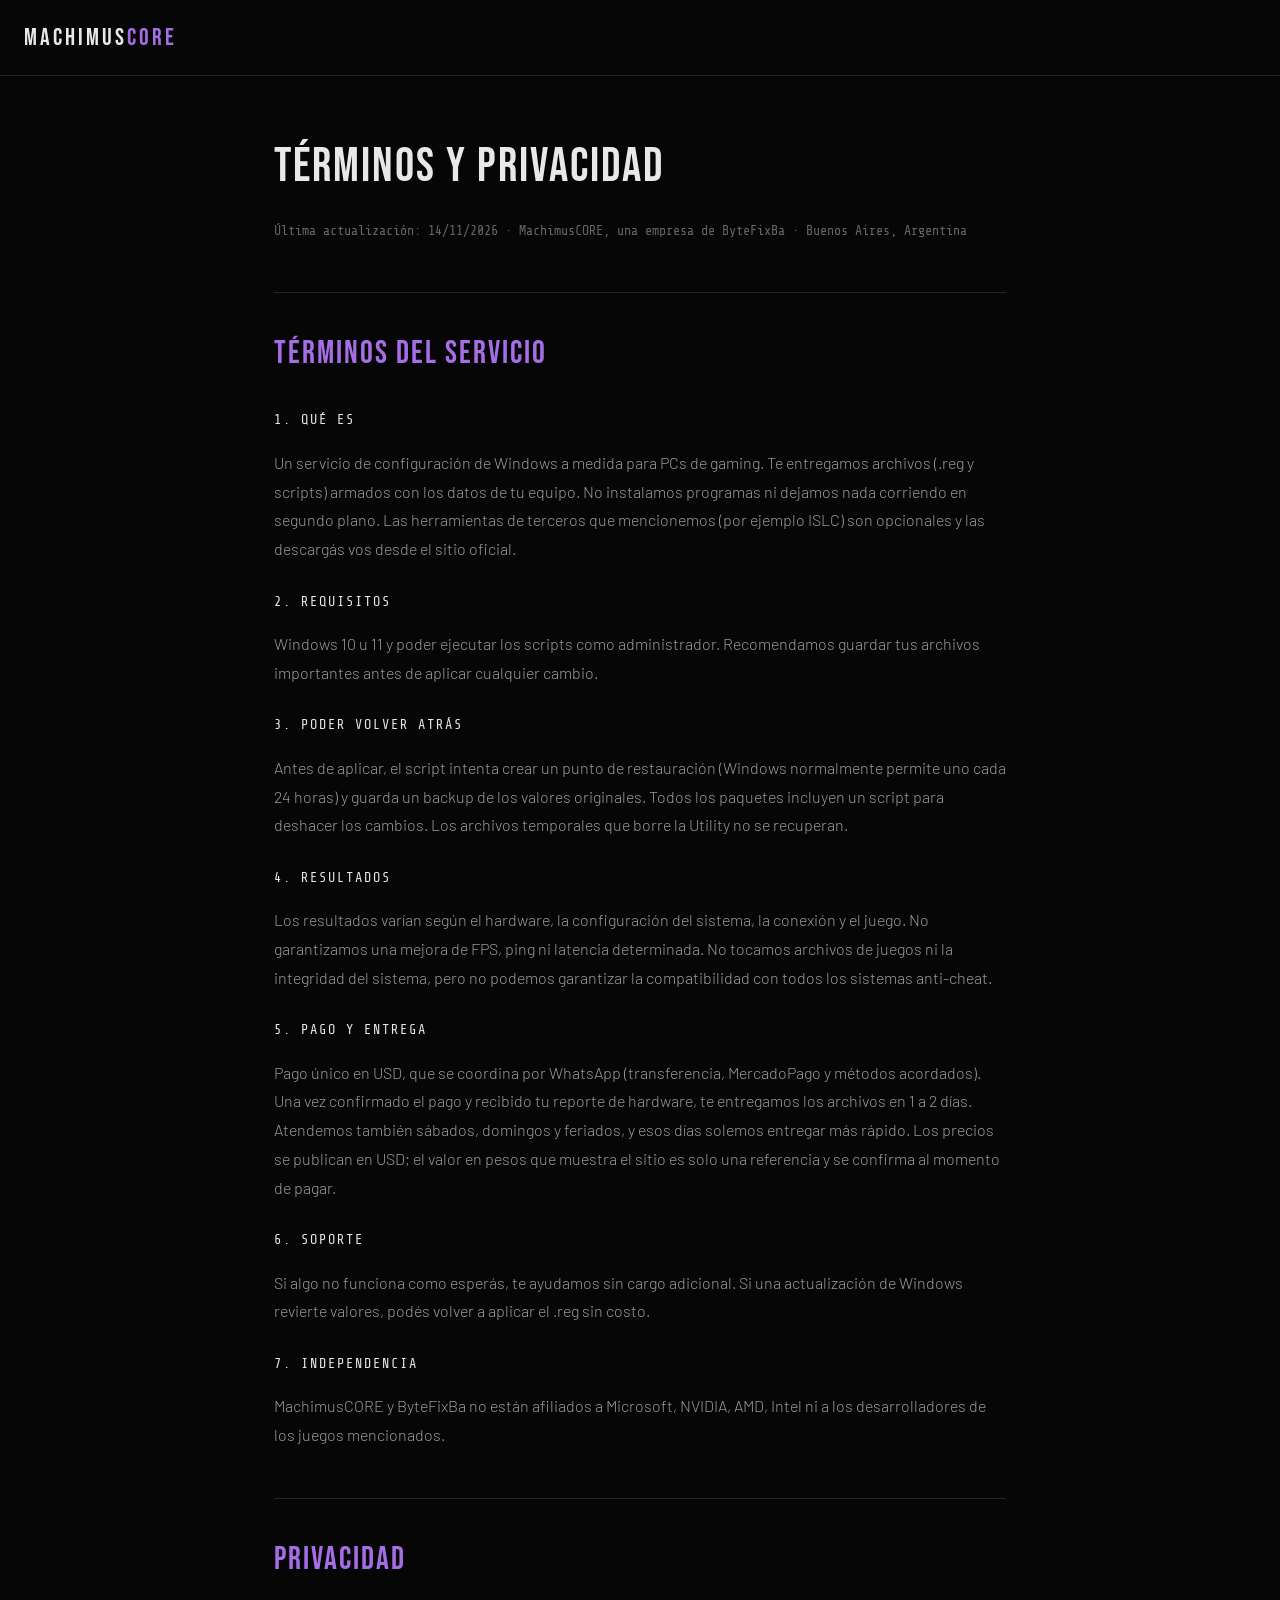
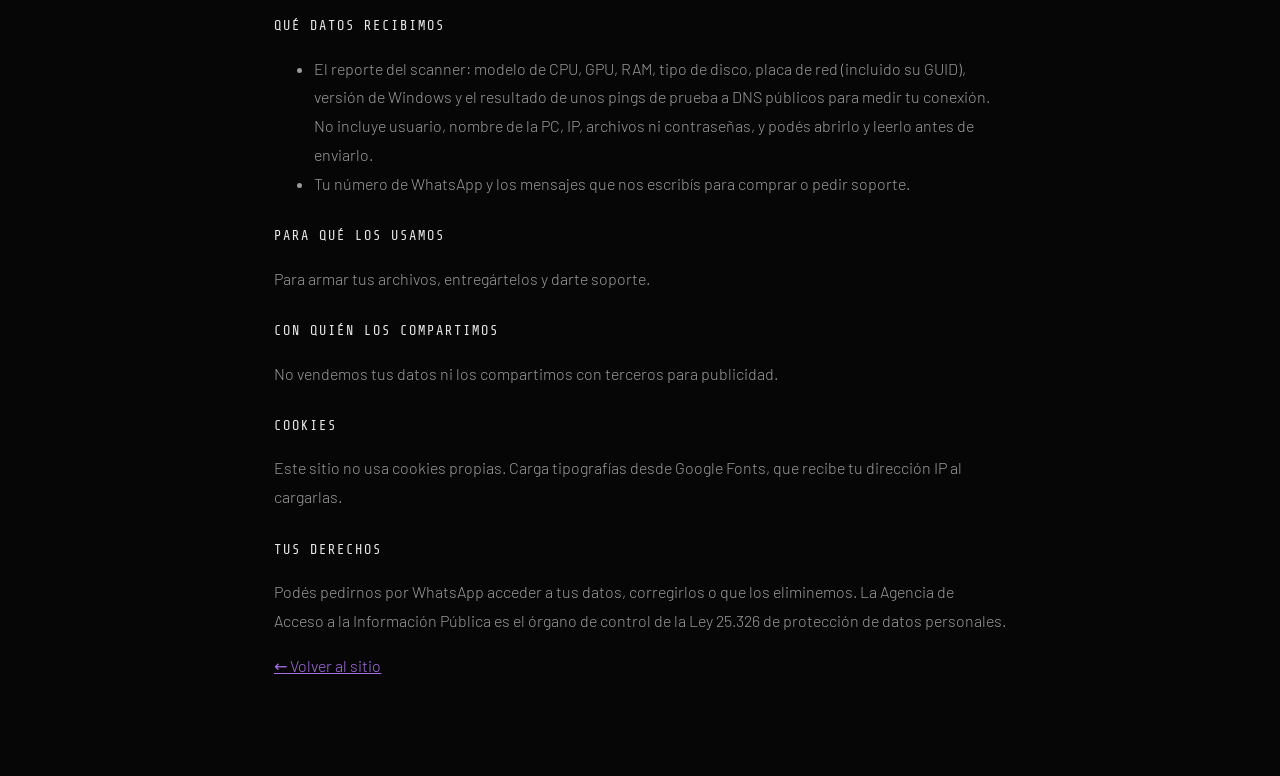
==== legal.html @ 86c82e66 "Add files via upload" ====
<!DOCTYPE html>
<html lang="es"><head><meta charset="UTF-8"><meta name="viewport" content="width=device-width, initial-scale=1">
<title>Términos y privacidad – MachimusCORE, una empresa de ByteFixBa</title>
<meta name="robots" content="index,follow">
<link rel="icon" type="image/png" href="assets/img/favicon.png">
<link href="https://fonts.googleapis.com/css2?family=Bebas+Neue&family=Share+Tech+Mono&family=Barlow:wght@300;400;600;700&display=swap" rel="stylesheet">
<style>
:root{--black:#060606;--surface:#101010;--text:#e8e8e8;--text-muted:#9a9a9a;--red:#e0151b;--violet:#a66ee6;--border:#232323;--font-display:'Bebas Neue',Impact,sans-serif;--font-body:'Barlow',system-ui,sans-serif;--font-mono:'Share Tech Mono',monospace}
*{box-sizing:border-box}body{margin:0;background:var(--black);color:var(--text);font-family:var(--font-body);line-height:1.8;font-weight:300}
header{border-bottom:1px solid var(--border);padding:1rem 1.5rem}header a{color:var(--text);text-decoration:none;font-family:var(--font-display);font-size:1.5rem;letter-spacing:3px}header b{font-weight:400;color:var(--violet)}
main{max-width:780px;margin:0 auto;padding:3rem 1.5rem 5rem}
h1{font-family:var(--font-display);font-size:3rem;letter-spacing:2px;font-weight:400;margin:0 0 .3rem}
h2{font-family:var(--font-display);font-size:2rem;letter-spacing:2px;font-weight:400;color:var(--violet);margin:3rem 0 .6rem;border-top:1px solid var(--border);padding-top:2rem}
h3{font-family:var(--font-mono);font-size:.85rem;letter-spacing:2px;text-transform:uppercase;color:var(--text);font-weight:400;margin:1.6rem 0 .3rem}
p,li{color:var(--text-muted)}a{color:var(--violet)}small{color:#666;font-family:var(--font-mono)}
</style></head><body>
<header><a href="index.html">MACHIMUS<b>CORE</b></a></header>
<main>
<h1>Términos y privacidad</h1>
<small>Última actualización: 14/11/2026 · MachimusCORE, una empresa de ByteFixBa · Buenos Aires, Argentina</small>

<h2 id="terminos">Términos del servicio</h2>
<h3>1. Qué es</h3>
<p>Un servicio de configuración de Windows a medida para PCs de gaming. Te entregamos archivos (.reg y scripts) armados con los datos de tu equipo. No instalamos programas ni dejamos nada corriendo en segundo plano. Las herramientas de terceros que mencionemos (por ejemplo ISLC) son opcionales y las descargás vos desde el sitio oficial.</p>
<h3>2. Requisitos</h3>
<p>Windows 10 u 11 y poder ejecutar los scripts como administrador. Recomendamos guardar tus archivos importantes antes de aplicar cualquier cambio.</p>
<h3>3. Poder volver atrás</h3>
<p>Antes de aplicar, el script intenta crear un punto de restauración (Windows normalmente permite uno cada 24 horas) y guarda un backup de los valores originales. Todos los paquetes incluyen un script para deshacer los cambios. Los archivos temporales que borre la Utility no se recuperan.</p>
<h3>4. Resultados</h3>
<p>Los resultados varían según el hardware, la configuración del sistema, la conexión y el juego. No garantizamos una mejora de FPS, ping ni latencia determinada. No tocamos archivos de juegos ni la integridad del sistema, pero no podemos garantizar la compatibilidad con todos los sistemas anti-cheat.</p>
<h3>5. Pago y entrega</h3>
<p>Pago único en USD, que se coordina por WhatsApp (transferencia, MercadoPago y métodos acordados). Una vez confirmado el pago y recibido tu reporte de hardware, te entregamos los archivos en 1 a 2 días. Atendemos también sábados, domingos y feriados, y esos días solemos entregar más rápido. Los precios se publican en USD; el valor en pesos que muestra el sitio es solo una referencia y se confirma al momento de pagar.</p>
<h3>6. Soporte</h3>
<p>Si algo no funciona como esperás, te ayudamos sin cargo adicional. Si una actualización de Windows revierte valores, podés volver a aplicar el .reg sin costo.</p>
<h3>7. Independencia</h3>
<p>MachimusCORE y ByteFixBa no están afiliados a Microsoft, NVIDIA, AMD, Intel ni a los desarrolladores de los juegos mencionados.</p>

<h2 id="privacidad">Privacidad</h2>
<h3>Qué datos recibimos</h3>
<ul><li>El reporte del scanner: modelo de CPU, GPU, RAM, tipo de disco, placa de red (incluido su GUID), versión de Windows y el resultado de unos pings de prueba a DNS públicos para medir tu conexión. No incluye usuario, nombre de la PC, IP, archivos ni contraseñas, y podés abrirlo y leerlo antes de enviarlo.</li>
<li>Tu número de WhatsApp y los mensajes que nos escribís para comprar o pedir soporte.</li></ul>
<h3>Para qué los usamos</h3>
<p>Para armar tus archivos, entregártelos y darte soporte.</p>
<h3>Con quién los compartimos</h3>
<p>No vendemos tus datos ni los compartimos con terceros para publicidad.</p>
<h3>Cookies</h3>
<p>Este sitio no usa cookies propias. Carga tipografías desde Google Fonts, que recibe tu dirección IP al cargarlas.</p>
<h3>Tus derechos</h3>
<p>Podés pedirnos por WhatsApp acceder a tus datos, corregirlos o que los eliminemos. La Agencia de Acceso a la Información Pública es el órgano de control de la Ley 25.326 de protección de datos personales.</p>
<p><a href="index.html">← Volver al sitio</a></p>
</main></body></html>
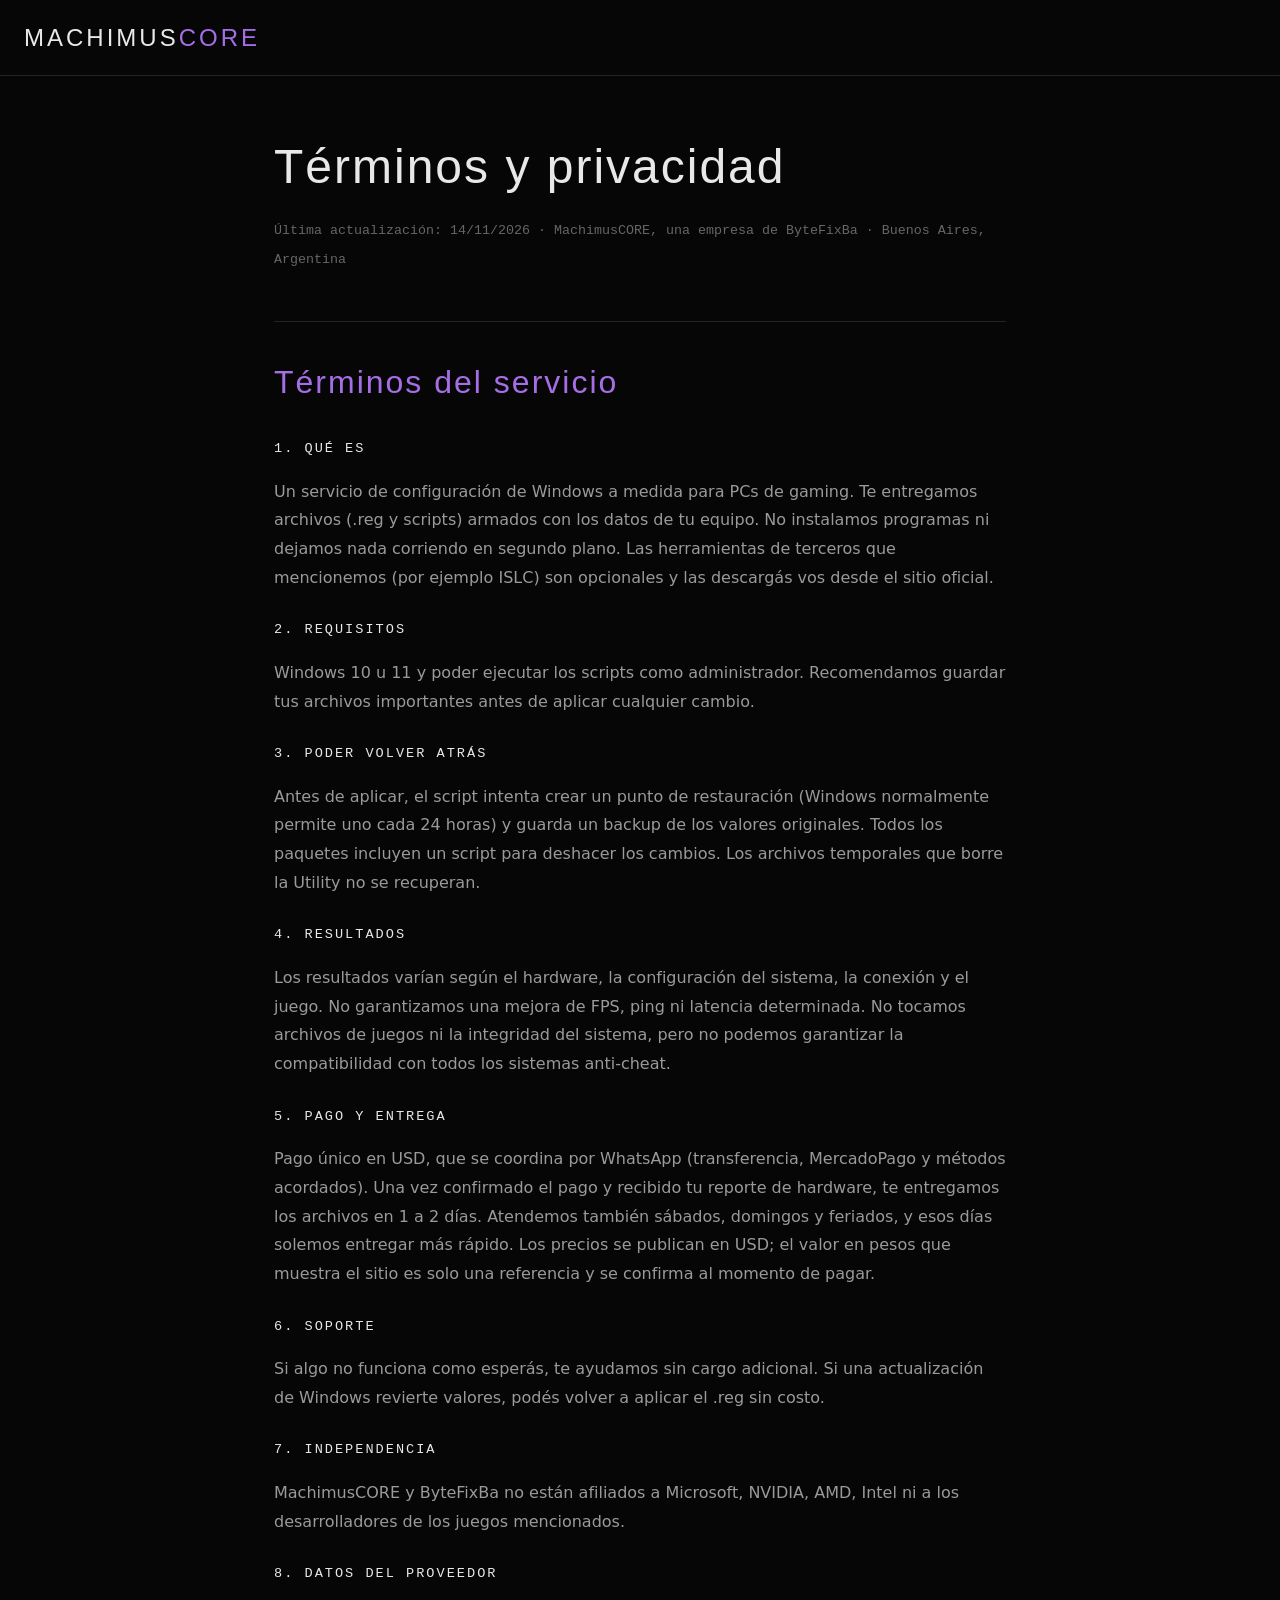
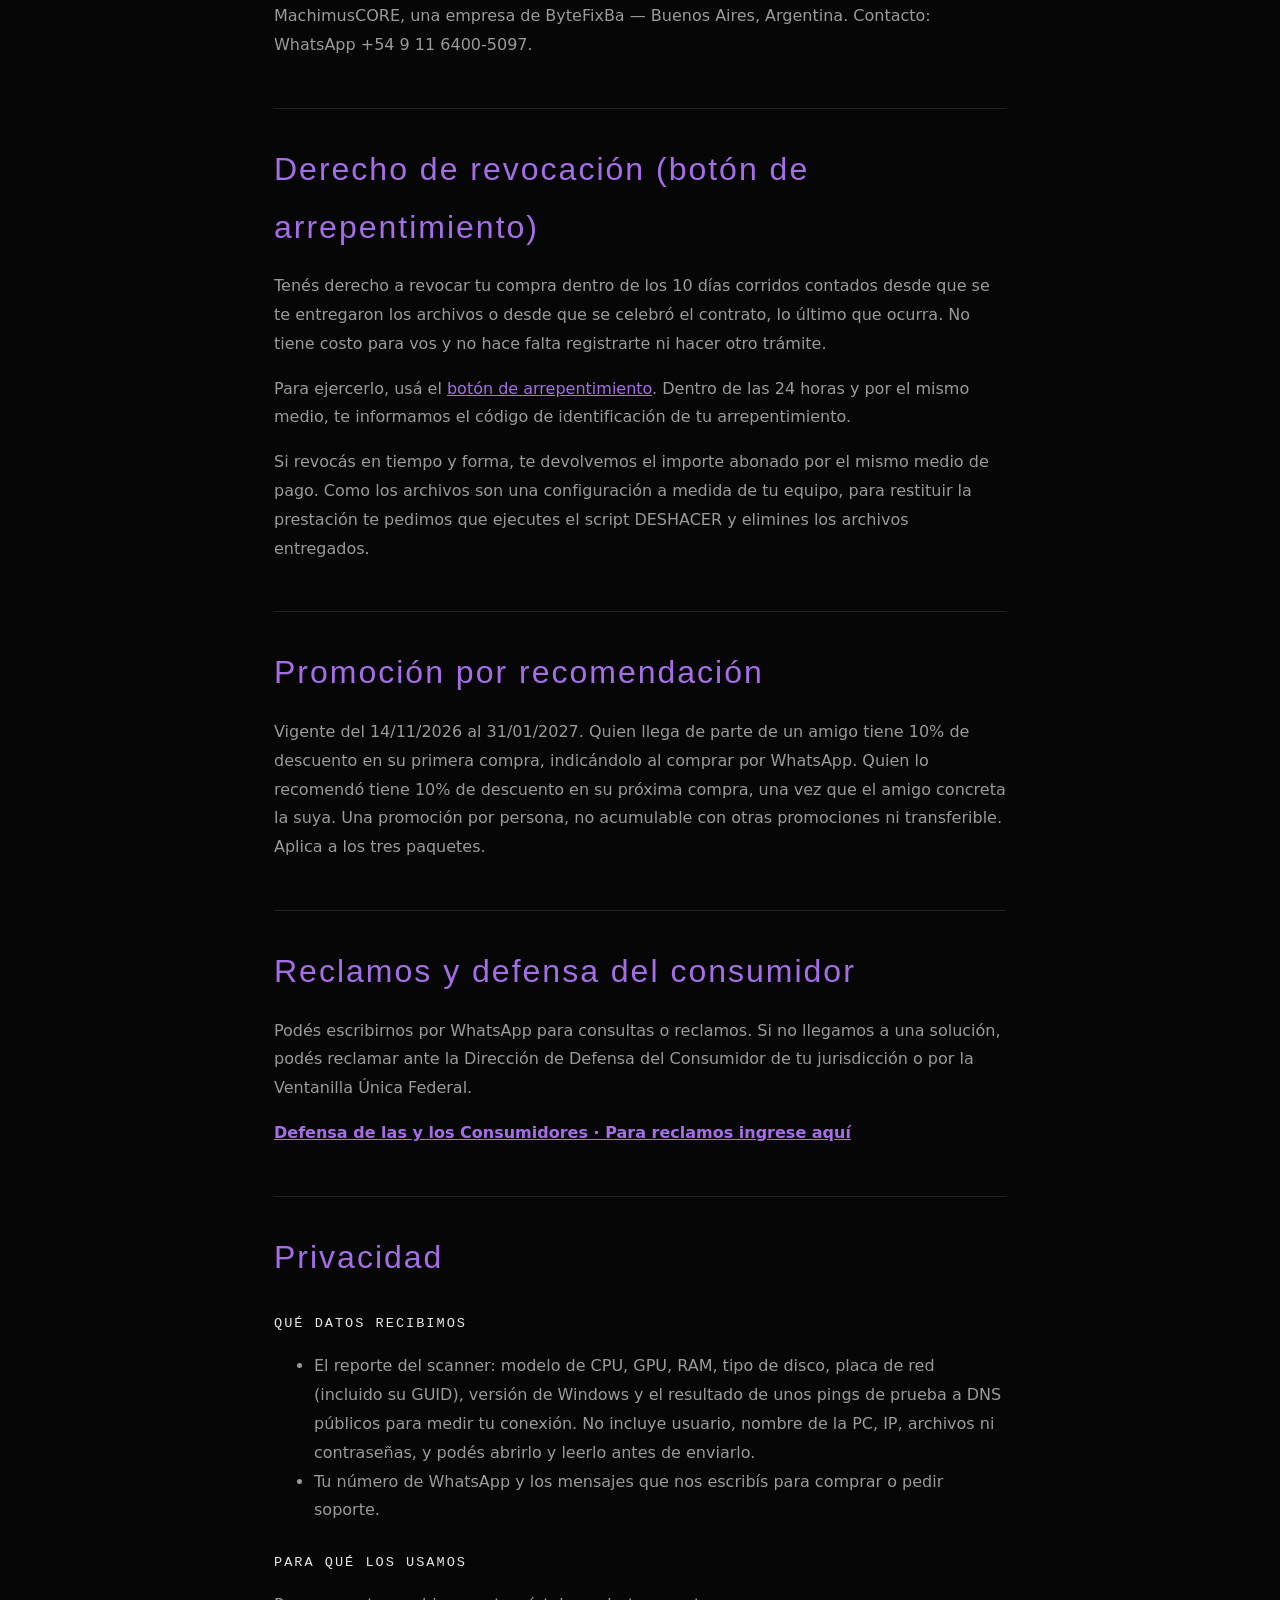
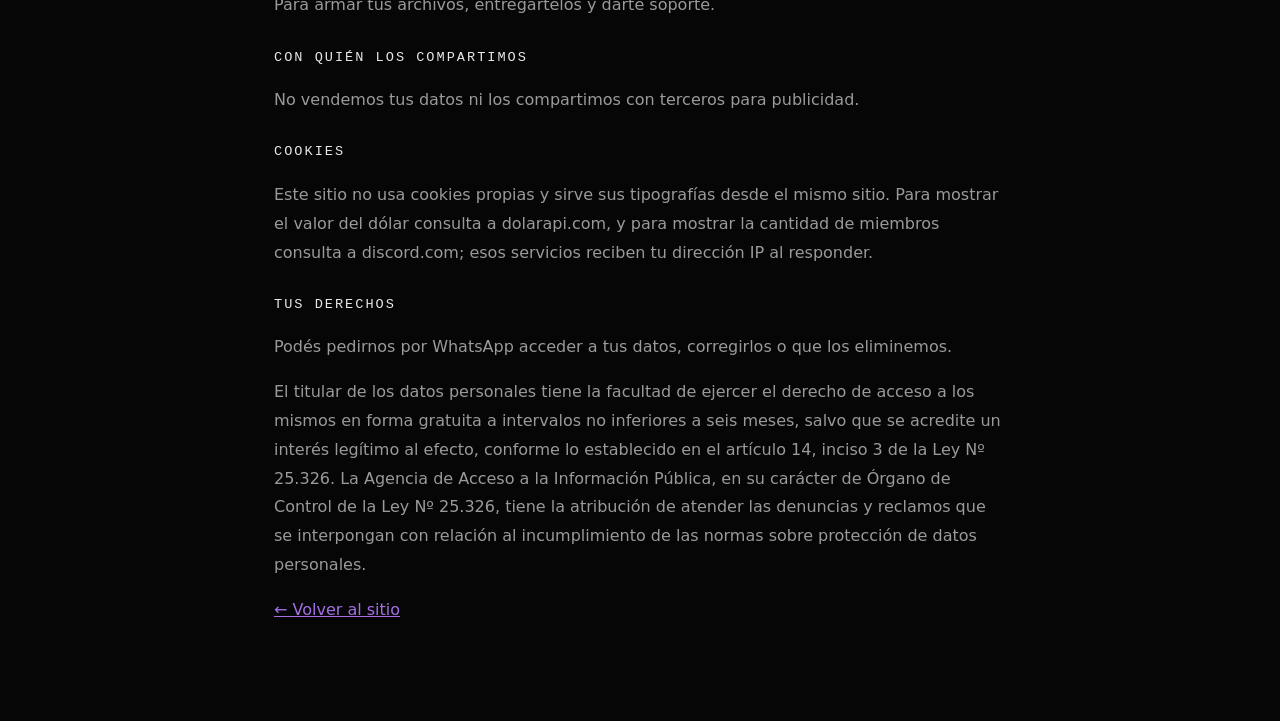
==== commit 4445d951: "Add files via upload" ====
--- a/legal.html
+++ b/legal.html
@@ -3,7 +3,9 @@
 <title>Términos y privacidad – MachimusCORE, una empresa de ByteFixBa</title>
 <meta name="robots" content="index,follow">
 <link rel="icon" type="image/png" href="assets/img/favicon.png">
-<link href="https://fonts.googleapis.com/css2?family=Bebas+Neue&family=Share+Tech+Mono&family=Barlow:wght@300;400;600;700&display=swap" rel="stylesheet">
+<link rel="preload" href="assets/fonts/bebas-neue-latin-400-normal.woff2" as="font" type="font/woff2" crossorigin>
+<link rel="preload" href="assets/fonts/barlow-latin-400-normal.woff2" as="font" type="font/woff2" crossorigin>
+<link rel="stylesheet" href="assets/fonts/fonts.css">
 <style>
 :root{--black:#060606;--surface:#101010;--text:#e8e8e8;--text-muted:#9a9a9a;--red:#e0151b;--violet:#a66ee6;--border:#232323;--font-display:'Bebas Neue',Impact,sans-serif;--font-body:'Barlow',system-ui,sans-serif;--font-mono:'Share Tech Mono',monospace}
 *{box-sizing:border-box}body{margin:0;background:var(--black);color:var(--text);font-family:var(--font-body);line-height:1.8;font-weight:300}
@@ -35,6 +37,22 @@
 <h3>7. Independencia</h3>
 <p>MachimusCORE y ByteFixBa no están afiliados a Microsoft, NVIDIA, AMD, Intel ni a los desarrolladores de los juegos mencionados.</p>
 
+<h3>8. Datos del proveedor</h3>
+<p>MachimusCORE, una empresa de ByteFixBa — Buenos Aires, Argentina. Contacto: WhatsApp +54 9 11 6400-5097.</p>
+<!-- COMPLETAR: nombre o razón social, CUIT y domicilio del proveedor (la ley de defensa del consumidor pide nombre, domicilio y CUIT del oferente) -->
+
+<h2 id="revocacion">Derecho de revocación (botón de arrepentimiento)</h2>
+<p>Tenés derecho a revocar tu compra dentro de los 10 días corridos contados desde que se te entregaron los archivos o desde que se celebró el contrato, lo último que ocurra. No tiene costo para vos y no hace falta registrarte ni hacer otro trámite.</p>
+<p>Para ejercerlo, usá el <a href="arrepentimiento.html">botón de arrepentimiento</a>. Dentro de las 24 horas y por el mismo medio, te informamos el código de identificación de tu arrepentimiento.</p>
+<p>Si revocás en tiempo y forma, te devolvemos el importe abonado por el mismo medio de pago. Como los archivos son una configuración a medida de tu equipo, para restituir la prestación te pedimos que ejecutes el script DESHACER y elimines los archivos entregados.</p>
+
+<h2 id="promo">Promoción por recomendación</h2>
+<p>Vigente del 14/11/2026 al 31/01/2027. Quien llega de parte de un amigo tiene 10% de descuento en su primera compra, indicándolo al comprar por WhatsApp. Quien lo recomendó tiene 10% de descuento en su próxima compra, una vez que el amigo concreta la suya. Una promoción por persona, no acumulable con otras promociones ni transferible. Aplica a los tres paquetes.</p>
+
+<h2 id="reclamos">Reclamos y defensa del consumidor</h2>
+<p>Podés escribirnos por WhatsApp para consultas o reclamos. Si no llegamos a una solución, podés reclamar ante la Dirección de Defensa del Consumidor de tu jurisdicción o por la Ventanilla Única Federal.</p>
+<p><a href="https://www.argentina.gob.ar/produccion/defensadelconsumidor/formulario" target="_blank" rel="noopener noreferrer"><b>Defensa de las y los Consumidores · Para reclamos ingrese aquí</b></a></p>
+
 <h2 id="privacidad">Privacidad</h2>
 <h3>Qué datos recibimos</h3>
 <ul><li>El reporte del scanner: modelo de CPU, GPU, RAM, tipo de disco, placa de red (incluido su GUID), versión de Windows y el resultado de unos pings de prueba a DNS públicos para medir tu conexión. No incluye usuario, nombre de la PC, IP, archivos ni contraseñas, y podés abrirlo y leerlo antes de enviarlo.</li>
@@ -44,8 +62,9 @@
 <h3>Con quién los compartimos</h3>
 <p>No vendemos tus datos ni los compartimos con terceros para publicidad.</p>
 <h3>Cookies</h3>
-<p>Este sitio no usa cookies propias. Carga tipografías desde Google Fonts, que recibe tu dirección IP al cargarlas.</p>
+<p>Este sitio no usa cookies propias y sirve sus tipografías desde el mismo sitio. Para mostrar el valor del dólar consulta a dolarapi.com, y para mostrar la cantidad de miembros consulta a discord.com; esos servicios reciben tu dirección IP al responder.</p>
 <h3>Tus derechos</h3>
-<p>Podés pedirnos por WhatsApp acceder a tus datos, corregirlos o que los eliminemos. La Agencia de Acceso a la Información Pública es el órgano de control de la Ley 25.326 de protección de datos personales.</p>
+<p>Podés pedirnos por WhatsApp acceder a tus datos, corregirlos o que los eliminemos.</p>
+<p>El titular de los datos personales tiene la facultad de ejercer el derecho de acceso a los mismos en forma gratuita a intervalos no inferiores a seis meses, salvo que se acredite un interés legítimo al efecto, conforme lo establecido en el artículo 14, inciso 3 de la Ley Nº 25.326. La Agencia de Acceso a la Información Pública, en su carácter de Órgano de Control de la Ley Nº 25.326, tiene la atribución de atender las denuncias y reclamos que se interpongan con relación al incumplimiento de las normas sobre protección de datos personales.</p>
 <p><a href="index.html">← Volver al sitio</a></p>
 </main></body></html>
